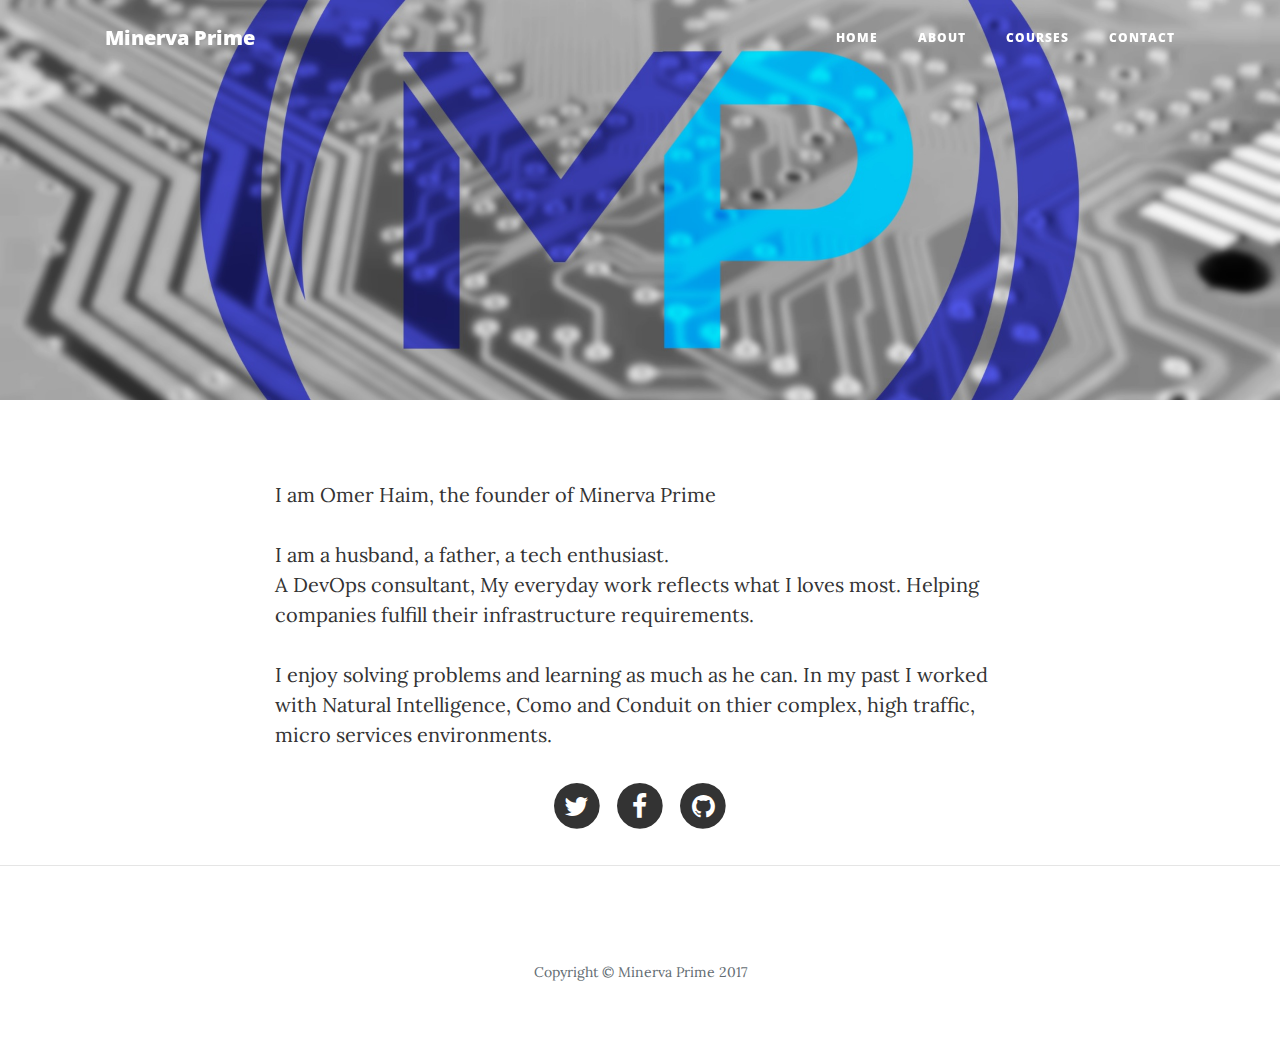
==== about.html @ d5e89524 "new site" ====
<!DOCTYPE html>
<html lang="en">
    <head>
        <meta charset="UTF-8">
        <meta name="description" content="Devops consult service">
        <meta property="og:description" content="Devops consult service">
        <meta name="keywords" content="devops, docker, ansible, terraform, dev-ops, ci, cd, cicd">
        <meta name="author" content="Omer Haim">
        <meta property="og:title" content="Practical best practices" />
        <meta property="og:type" content="website" />
        <meta property="og:url" content="http://www.minerva-prime.com/" />
        <meta property="og:image" content="http://www.minerva-prime.com/images/bg_small.jpg">
        <meta property="og:locale" content="en_GB" />
        <meta name="viewport" content="width=device-width, initial-scale=1.0">
        <!-- Google Analytics -->
        <script>
        window.ga=window.ga||function(){(ga.q=ga.q||[]).push(arguments)};ga.l=+new Date;
        ga('create', 'UA-27539923-7', 'auto');
        ga('send', 'pageview');
        </script>
        <script async src='https://www.google-analytics.com/analytics.js'></script>
        <!-- End Google Analytics -->
        <title>Minerva Prime - DevOps Consult Service</title>
        <link href="vendor/bootstrap/css/bootstrap.min.css" rel="stylesheet">
        <link href="vendor/font-awesome/css/font-awesome.min.css" rel="stylesheet" type="text/css">
        <link href='https://fonts.googleapis.com/css?family=Lora:400,700,400italic,700italic' rel='stylesheet' type='text/css'>
        <link href='https://fonts.googleapis.com/css?family=Open+Sans:300italic,400italic,600italic,700italic,800italic,400,300,600,700,800' rel='stylesheet' type='text/css'>
        <link href="css/clean-blog.min.css" rel="stylesheet">
        <style>
        .navbar-toggler {
        z-index: 1;
        }
        
        @media (max-width: 576px) {
        nav > .container {
        width: 100%;
        }
        }
        </style>
    </head>
    <body>
        <!-- Navigation -->
        <nav class="navbar fixed-top navbar-toggleable-md navbar-light" id="mainNav">
            <div class="container">
                <button class="navbar-toggler navbar-toggler-right" type="button" data-toggle="collapse" data-target="#navbarResponsive" aria-controls="navbarResponsive" aria-expanded="false" aria-label="Toggle navigation">
                Menu <i class="fa fa-bars"></i>
                </button>
                <a class="navbar-brand" href="index.html">Minerva Prime</a>
                <div class="collapse navbar-collapse" id="navbarResponsive">
                    <ul class="navbar-nav ml-auto">
                        <li class="nav-item">
                            <a class="nav-link" href="index.html">Home</a>
                        </li>
                        <li class="nav-item">
                            <a class="nav-link" href="about.html">About</a>
                        </li>
                        <li class="nav-item">
                            <a class="nav-link" href="#">Courses</a>
                        </li>
                        <li class="nav-item">
                            <a class="nav-link" href="contact.html">Contact</a>
                        </li>
                    </ul>
                </div>
            </div>
        </nav>
        <!-- Page Header -->
        <header class="masthead" style="background-image: url('img/mp/home-logo.jpg') ;height: 400px;">
            <div class="container">
                <div class="row">
                    <div class="col-lg-10 offset-lg-4 col-md-12 offset-md-2">
                        <div class="site-heading">
                        </div>
                    </div>
                </div>
            </div>
        </header>
        <!-- Main Content -->
        <div class="container">
            <div class="row">
                <div class="col-lg-8 offset-lg-2 col-md-10 offset-md-1">
                    <p>I am Omer Haim, the founder of Minerva Prime</p>
                    I am a husband, a father, a tech enthusiast.<br>
                    A DevOps consultant, My everyday work reflects what I loves most. Helping companies fulfill their infrastructure requirements. 
                    <p>
                    I enjoy solving problems and learning as much as he can. In my past I worked with Natural Intelligence, Como and Conduit on thier complex, high traffic, micro services environments.
                </p>
                </div>
                <div class="container">
                <div class="row">
                    <div class="col-lg-8 offset-lg-2 col-md-10 offset-md-1">
                        <ul class="list-inline text-center">
                            <li class="list-inline-item">
                                <a href="https://www.twitter.com/omerhaim">
                                    <span class="fa-stack fa-lg">
                                        <i class="fa fa-circle fa-stack-2x"></i>
                                        <i class="fa fa-twitter fa-stack-1x fa-inverse"></i>
                                    </span>
                                </a>
                            </li>
                            <li class="list-inline-item">
                                <a href="https://www.facebook.com/omer.haim">
                                    <span class="fa-stack fa-lg">
                                        <i class="fa fa-circle fa-stack-2x"></i>
                                        <i class="fa fa-facebook fa-stack-1x fa-inverse"></i>
                                    </span>
                                </a>
                            </li>
                            <li class="list-inline-item">
                                <a href="https://www.github.com/omerh">
                                    <span class="fa-stack fa-lg">
                                        <i class="fa fa-circle fa-stack-2x"></i>
                                        <i class="fa fa-github fa-stack-1x fa-inverse"></i>
                                    </span>
                                </a>
                            </li>
                        </ul>
                    </div>
                </div>
            </div>
            </div>
        </div>
        <hr>
        <!-- Footer -->
       <footer>
            <div class="container">
                <div class="row">
                    <div class="col-lg-8 offset-lg-2 col-md-10 offset-md-1">
                        <ul class="list-inline text-center">
                        </ul>
                        <p class="copyright text-muted">Copyright &copy; Minerva Prime 2017</p>
                    </div>
                </div>
            </div>
        </footer>
        <script src="vendor/jquery/jquery.min.js"></script>
        <script src="vendor/tether/tether.min.js"></script>
        <script src="vendor/bootstrap/js/bootstrap.min.js"></script>
        <script src="js/clean-blog.min.js"></script>
    </body>
</html>
---- css/clean-blog.min.css ----
/*!
 * Start Bootstrap - Clean Blog v4.0.0-alpha (http://startbootstrap.com/template-overviews/clean-blog)
 * Copyright 2013-2017 Start Bootstrap
 * Licensed under MIT (https://github.com/BlackrockDigital/startbootstrap-clean-blog/blob/master/LICENSE)
 */body{font-size:20px;color:#333;font-family:Lora,'Times New Roman',serif}p{line-height:1.5;margin:30px 0}p a{text-decoration:underline}h1,h2,h3,h4,h5,h6{font-weight:800;font-family:'Open Sans','Helvetica Neue',Helvetica,Arial,sans-serif}a{color:#333;-webkit-transition:all .2s;-moz-transition:all .2s;transition:all .2s}a:focus,a:hover{color:#0085a1}a img:focus,a img:hover{cursor:zoom-in}blockquote{font-style:italic;color:#777}.section-heading{font-size:36px;font-weight:700;margin-top:60px}.caption{font-size:14px;font-style:italic;display:block;margin:0;padding:10px;text-align:center;border-bottom-right-radius:5px;border-bottom-left-radius:5px}::-moz-selection{color:#fff;background:#0085a1;text-shadow:none}::selection{color:#fff;background:#0085a1;text-shadow:none}img::selection{color:#fff;background:0 0}img::-moz-selection{color:#fff;background:0 0}body{-webkit-tap-highlight-color:#0085a1}#mainNav{position:absolute;border-bottom:1px solid #eee;background-color:#fff;font-family:'Open Sans','Helvetica Neue',Helvetica,Arial,sans-serif}#mainNav .navbar-brand{font-weight:800;color:#777}#mainNav .navbar-toggler{font-size:12px;font-weight:800;padding:13px;text-transform:uppercase;color:#777}#mainNav .navbar-nav>li.nav-item>a{font-size:12px;font-weight:800;letter-spacing:1px;text-transform:uppercase}@media only screen and (min-width:992px){#mainNav{border-bottom:1px solid transparent;background:0 0}#mainNav .navbar-brand{padding:15px 20px;color:#fff}#mainNav .navbar-brand:focus,#mainNav .navbar-brand:hover{color:rgba(255,255,255,.8)}#mainNav .navbar-nav>li.nav-item>a{padding:15px 20px;color:#fff}#mainNav .navbar-nav>li.nav-item>a:focus,#mainNav .navbar-nav>li.nav-item>a:hover{color:rgba(255,255,255,.8)}}@media only screen and (min-width:1170px){#mainNav{-webkit-transition:background-color .2s;-moz-transition:background-color .2s;transition:background-color .2s;-webkit-transform:translate3d(0,0,0);-moz-transform:translate3d(0,0,0);-ms-transform:translate3d(0,0,0);-o-transform:translate3d(0,0,0);transform:translate3d(0,0,0);-webkit-backface-visibility:hidden}#mainNav.is-fixed{position:fixed;top:-77px;-webkit-transition:-webkit-transform .2s;-moz-transition:-moz-transform .2s;transition:transform .2s;border-bottom:1px solid #fff;background-color:rgba(255,255,255,.9)}#mainNav.is-fixed .navbar-brand{color:#333}#mainNav.is-fixed .navbar-brand:focus,#mainNav.is-fixed .navbar-brand:hover{color:#0085a1}#mainNav.is-fixed .navbar-nav>li.nav-item>a{color:#333}#mainNav.is-fixed .navbar-nav>li.nav-item>a:focus,#mainNav.is-fixed .navbar-nav>li.nav-item>a:hover{color:#0085a1}#mainNav.is-visible{-webkit-transform:translate3d(0,100%,0);-moz-transform:translate3d(0,100%,0);-ms-transform:translate3d(0,100%,0);-o-transform:translate3d(0,100%,0);transform:translate3d(0,100%,0)}}header.masthead{margin-bottom:50px;background:no-repeat center center;background-color:#777;background-attachment:scroll;-webkit-background-size:cover;-moz-background-size:cover;-o-background-size:cover;background-size:cover}header.masthead .page-heading,header.masthead .post-heading,header.masthead .site-heading{padding:100px 0 50px;color:#fff}@media only screen and (min-width:768px){header.masthead .page-heading,header.masthead .post-heading,header.masthead .site-heading{padding:150px 0}}header.masthead .page-heading,header.masthead .site-heading{text-align:center}header.masthead .page-heading h1,header.masthead .site-heading h1{font-size:50px;margin-top:0}header.masthead .page-heading .subheading,header.masthead .site-heading .subheading{font-size:24px;font-weight:300;line-height:1.1;display:block;margin:10px 0 0;font-family:'Open Sans','Helvetica Neue',Helvetica,Arial,sans-serif}@media only screen and (min-width:768px){header.masthead .page-heading h1,header.masthead .site-heading h1{font-size:80px}}header.masthead .post-heading h1{font-size:35px}header.masthead .post-heading .meta,header.masthead .post-heading .subheading{line-height:1.1;display:block}header.masthead .post-heading .subheading{font-size:24px;font-weight:600;margin:10px 0 30px;font-family:'Open Sans','Helvetica Neue',Helvetica,Arial,sans-serif}header.masthead .post-heading .meta{font-size:20px;font-weight:300;font-style:italic;font-family:Lora,'Times New Roman',serif}header.masthead .post-heading .meta a{color:#fff}@media only screen and (min-width:768px){header.masthead .post-heading h1{font-size:55px}header.masthead .post-heading .subheading{font-size:30px}}.post-preview>a{color:#333}.post-preview>a:focus,.post-preview>a:hover{text-decoration:none;color:#0085a1}.post-preview>a>.post-title{font-size:30px;margin-top:30px;margin-bottom:10px}.post-preview>a>.post-subtitle{font-weight:300;margin:0;margin-bottom:10px}.post-preview>.post-meta{font-size:18px;font-style:italic;margin-top:0;color:#777}.post-preview>.post-meta>a{text-decoration:none;color:#333}.post-preview>.post-meta>a:focus,.post-preview>.post-meta>a:hover{text-decoration:underline;color:#0085a1}@media only screen and (min-width:768px){.post-preview>a>.post-title{font-size:36px}}.floating-label-form-group{font-size:14px;position:relative;margin-bottom:0;padding-bottom:.5em;border-bottom:1px solid #eee}.floating-label-form-group input,.floating-label-form-group textarea{font-size:1.5em;position:relative;z-index:1;padding:0;resize:none;border:none;border-radius:0;background:0 0;box-shadow:none!important;font-family:Lora,'Times New Roman',serif}.floating-label-form-group input::-webkit-input-placeholder,.floating-label-form-group textarea::-webkit-input-placeholder{color:#777;font-family:Lora,'Times New Roman',serif}.floating-label-form-group label{font-size:.85em;line-height:1.764705882em;position:relative;z-index:0;top:2em;display:block;margin:0;-webkit-transition:top .3s ease,opacity .3s ease;-moz-transition:top .3s ease,opacity .3s ease;-ms-transition:top .3s ease,opacity .3s ease;transition:top .3s ease,opacity .3s ease;vertical-align:middle;vertical-align:baseline;opacity:0}.floating-label-form-group .help-block{margin:15px 0}.floating-label-form-group-with-value label{top:0;opacity:1}.floating-label-form-group-with-focus label{color:#0085a1}form .form-group:first-child .floating-label-form-group{border-top:1px solid #eee}footer{padding:50px 0 65px}footer .list-inline{margin:0;padding:0}footer .copyright{font-size:14px;margin-bottom:0;text-align:center}.btn{font-size:14px;font-weight:800;padding:15px 25px;letter-spacing:1px;text-transform:uppercase;border-radius:0;font-family:'Open Sans','Helvetica Neue',Helvetica,Arial,sans-serif}.btn-primary{color:#fff;border-color:#0085a1;background-color:#0085a1}.btn-primary.focus,.btn-primary:focus{color:#fff;border-color:#001c22;background-color:#005b6e}.btn-primary:hover{color:#fff;border-color:#005264;background-color:#005b6e}.btn-primary.active,.btn-primary:active,.open>.btn-primary.dropdown-toggle{color:#fff;border-color:#005264;background-color:#005b6e}.btn-primary.active.focus,.btn-primary.active:focus,.btn-primary.active:hover,.btn-primary:active.focus,.btn-primary:active:focus,.btn-primary:active:hover,.open>.btn-primary.dropdown-toggle.focus,.open>.btn-primary.dropdown-toggle:focus,.open>.btn-primary.dropdown-toggle:hover{color:#fff;border-color:#001c22;background-color:#003d4a}.btn-primary.active,.btn-primary:active,.open>.btn-primary.dropdown-toggle{background-image:none}.btn-primary.disabled.focus,.btn-primary.disabled:focus,.btn-primary.disabled:hover,.btn-primary[disabled].focus,.btn-primary[disabled]:focus,.btn-primary[disabled]:hover,fieldset[disabled] .btn-primary.focus,fieldset[disabled] .btn-primary:focus,fieldset[disabled] .btn-primary:hover{border-color:#0085a1;background-color:#0085a1}.btn-primary .badge{color:#0085a1;background-color:#fff}.btn-lg{font-size:16px;padding:25px 35px}.btn-default:focus,.btn-default:hover{color:#fff;border:1px solid #0085a1;background-color:#0085a1}
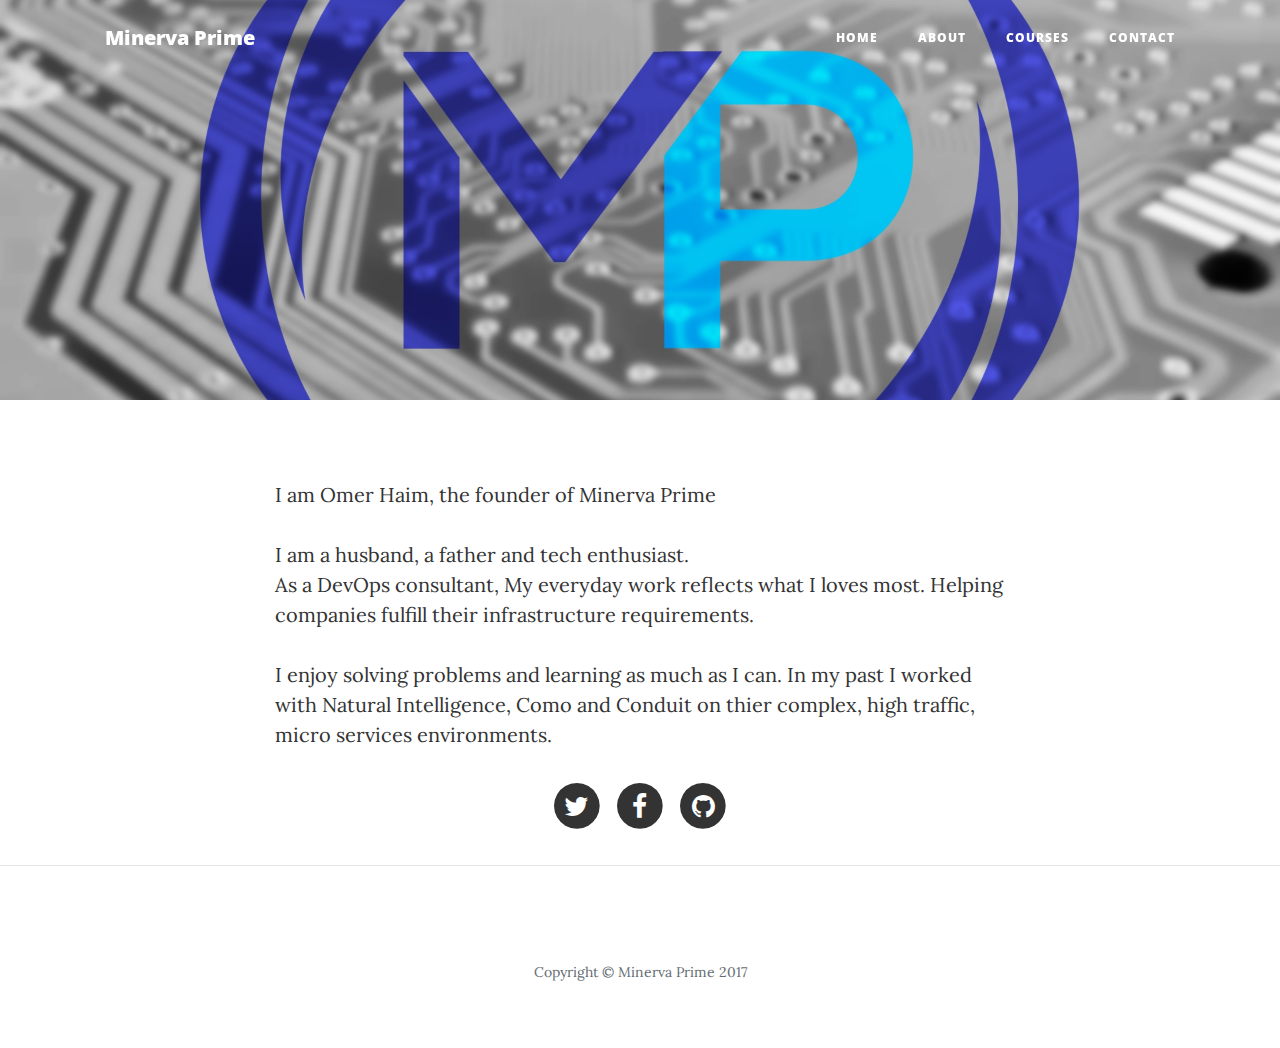
==== commit cfe02f6f: "Update about.html" ====
--- a/about.html
+++ b/about.html
@@ -9,7 +9,7 @@
         <meta property="og:title" content="Practical best practices" />
         <meta property="og:type" content="website" />
         <meta property="og:url" content="http://www.minerva-prime.com/" />
-        <meta property="og:image" content="http://www.minerva-prime.com/images/bg_small.jpg">
+        <meta property="og:image" content="http://www.minerva-prime.com/img/mp/home-logo-300X200.jpg">
         <meta property="og:locale" content="en_GB" />
         <meta name="viewport" content="width=device-width, initial-scale=1.0">
         <!-- Google Analytics -->
@@ -80,10 +80,12 @@
             <div class="row">
                 <div class="col-lg-8 offset-lg-2 col-md-10 offset-md-1">
                     <p>I am Omer Haim, the founder of Minerva Prime</p>
-                    I am a husband, a father, a tech enthusiast.<br>
-                    A DevOps consultant, My everyday work reflects what I loves most. Helping companies fulfill their infrastructure requirements. 
+                    I am a husband, a father and tech enthusiast.<br>
+                    As a DevOps consultant, My everyday work reflects what I loves most.
+                     Helping companies fulfill their infrastructure requirements. 
                     <p>
-                    I enjoy solving problems and learning as much as he can. In my past I worked with Natural Intelligence, Como and Conduit on thier complex, high traffic, micro services environments.
+                    I enjoy solving problems and learning as much as I can. 
+                        In my past I worked with Natural Intelligence, Como and Conduit on thier complex, high traffic, micro services environments.
                 </p>
                 </div>
                 <div class="container">
@@ -138,4 +140,4 @@
         <script src="vendor/bootstrap/js/bootstrap.min.js"></script>
         <script src="js/clean-blog.min.js"></script>
     </body>
-</html>+</html>
